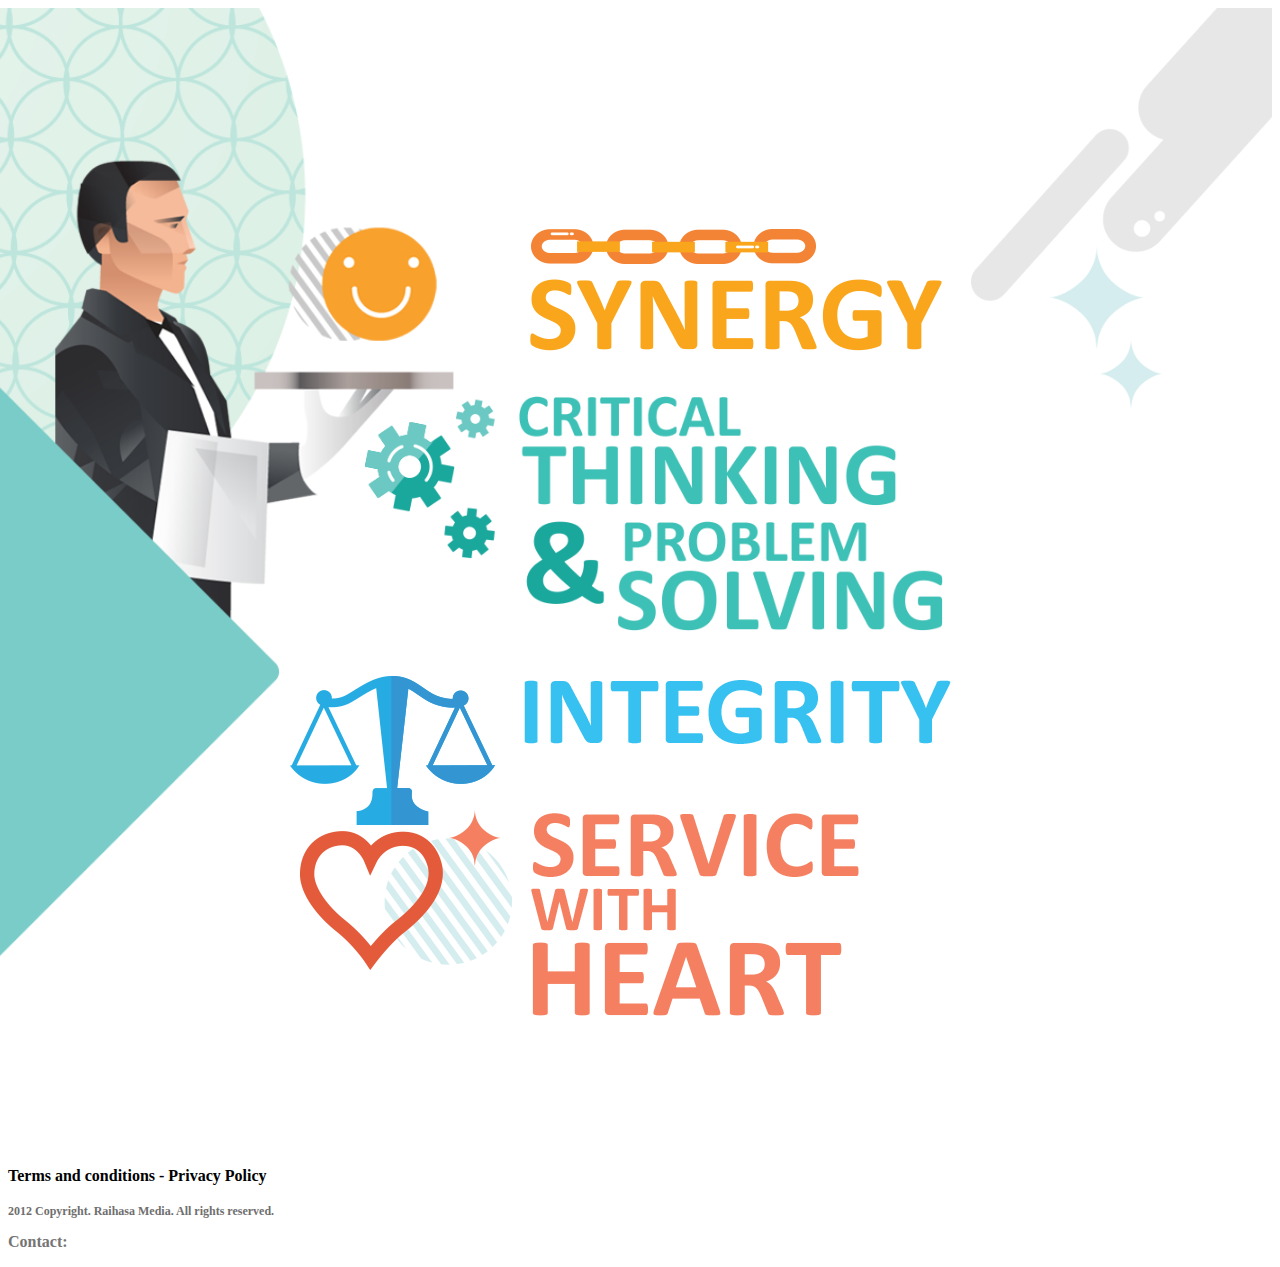
==== aboutus.html @ b0e8fbf0 "hjmghj" ====
<body>  
<div id="aboutuscontent">

<img alt="leftilustration" src="pageaboutus/butler.png" style="position:absolute;left:-10px;height:950px;top:0px">
<img alt="imgdetail" src="pageaboutus/detailpic.png" style="position:absolute;right:0px;top:0px;height:400px;">
	<div class="aboutusmiddlesection">
<!-- 	<h1 class="maintitle title">How we think</h1>
		<p class="paragraphgeneral" id="abusgeneral">		</div> -->
		
	<div class="aboutusmiddlesection" style="margin-top:initial">
		<div style="position:relative;float:right;width:500px;">
		<!--<h1 class="maintitle title">We believe in</h1>-->
		
		<div class="aboutusinfoitem">
			<img alt="synergylogo" src="pageaboutus/synergy.png">
			<p class="paragraphgeneral" id="abussynergy">
			</p>
		</div>
		
		<div class="aboutusinfoitem">
			<img alt="criticallogo" src="pageaboutus/criticalthinking.png" style="margin-left:-165px; height:235px;">
			<p class="paragraphgeneral" id="abuscritical">
			</p>		
		</div>
		
		<div class="aboutusinfoitem">
			<img alt="integritylogo" src="pageaboutus/integrity.png" style="margin-left:-240px;">
			<p class="paragraphgeneral" id="abusintegrity" style="margin-top:-60px;">
			</p>				
		</div>

		<div class="aboutusinfoitem">
			<img alt="serviceheartlogo" src="pageaboutus/serviceheart.png" style="margin-left:-230px">
			<p class="paragraphgeneral" id="abusservice">

			</p>				
		</div>		
			
		</div>
	</div>
	
</div>
	
		
	<div id="footer">
	
		<div class="middlepagesection" style="padding:0px;">
			<div id="socialmediacontact">
			
				
					<a href="https://www.facebook.com/raihasa" class="sosmedlink" style="border-right:none;"><i class="fa fa-facebook"></i></a>
					<a href="https://twitter.com/RaihasaVisual" class="sosmedlink" style="border-right:none;"><i class="fa fa-twitter"></i></a>
					<a href="mailto:info@raihasa.com" class="sosmedlink" ><i class="fa fa-envelope"></i></a>
				<p style="font-weight:bold;margin:5px 0px;line-height:30px;">Terms and conditions - Privacy Policy</p>
				<p style="color: rgb(111,111,111);font-size:12px;font-weight:bold;margin:5px 0px;line-height:30px;">
					2012 Copyright. Raihasa Media. All rights reserved.
				</p>
				
				<p style="color:rgb(117,117,117);text-align:left;line-height:0px;font-weight:bold;">Contact:</p>
				<p id="address" style="color: rgb(111,111,111);margin:0px;text-align:left;font-size:12px;" class=""textsmall"" >
				<p id="infotelpemail" style="color: rgb(111,111,111);line-height:10px !important;margin:0px;text-align:left;font-size:12px;"  class=""textsmall"">	
				
				
			</div>
		</div>	

		
	<div class="ilustrationfooter">
	</div>
	
	</div>
<script type="text/javascript">
$(function(){
	//document.getElementById("the_logo").style.display = "block";
 	initAboutUsField();
	initContactInfo();
});
function initAddress() {
	var value = "";
	var request = $.ajax({
		  url: "php/home_address.php?param=1",
		  type: "GET"
		});
	request.done(function(msg) {
		var element = document.getElementById('address');
		element.innerHTML = msg;
	});
	
}

function initContactInfo(){
	var value = "";
	var request = $.ajax({
		  url: "php/home_address.php?param=2",
		  type: "GET"
		});
		request.done(function(msg) {
		var element = document.getElementById('infotelpemail');
		element.innerHTML = msg;
	});
}
function initAboutUsField(){
	getAbGeneral();
	getAbSynergy();
	getAbCritical();
	getAbIntegrity();
	getAbService();

}
function getAbGeneral() {
	var request = $.ajax({
		  url: "php/ab_general.php",
		  type: "GET"
		});
			request.done(function(msg) {
			var element = document.getElementById('abusgeneral');
			element.innerHTML = msg;
	});
}
function getAbCritical() {
	var request = $.ajax({
		  url: "php/ab_critical.php",
		  type: "GET"
		});
			request.done(function(msg) {
			var element = document.getElementById('abuscritical');
			element.innerHTML = msg;
	});
}
function getAbIntegrity() {
	var request = $.ajax({
		  url: "php/ab_integrity.php",
		  type: "GET"
		});
			request.done(function(msg) {
			var element = document.getElementById('abusintegrity');
			element.innerHTML = msg;
	});
}
function getAbService() {
	var request = $.ajax({
		  url: "php/ab_service.php",
		  type: "GET"
		});
			request.done(function(msg) {
			var element = document.getElementById('abusservice');
			element.innerHTML = msg;
	});
}
function getAbSynergy() {
	var request = $.ajax({
		  url: "php/ab_synergy.php",
		  type: "GET"
		});
			request.done(function(msg) {
			var element = document.getElementById('abussynergy');
			element.innerHTML = msg;
	});
}
</script>
<style>
#aboutuscontent{
	position:relative;
	width:100%;
	padding:1px 0px;	
	min-height: 800px;
	height: auto;
	z-index:6;
}
.aboutusmiddlesection{
	position:relative;
	display: block;
	margin: 0px auto;
	width: 780px;
	margin-top: 105px;
	overflow:hidden;
	z-index:20;
	margin-top:220px;
	margin-bottom:50px;
}
.aboutusinfoitem{
	position:relative;
	margin-bottom:45px;
}
.ilustrationright{
	background-image:url('pageaboutus/ilustrationright.png');
	background-size:contain;
	background-repeat:no-repeat;
	position:absolute;
	right:0px;
	height:560px;
	width:125px;
	bottom:120px;
	z-index:20;
}
</style>    
</body>
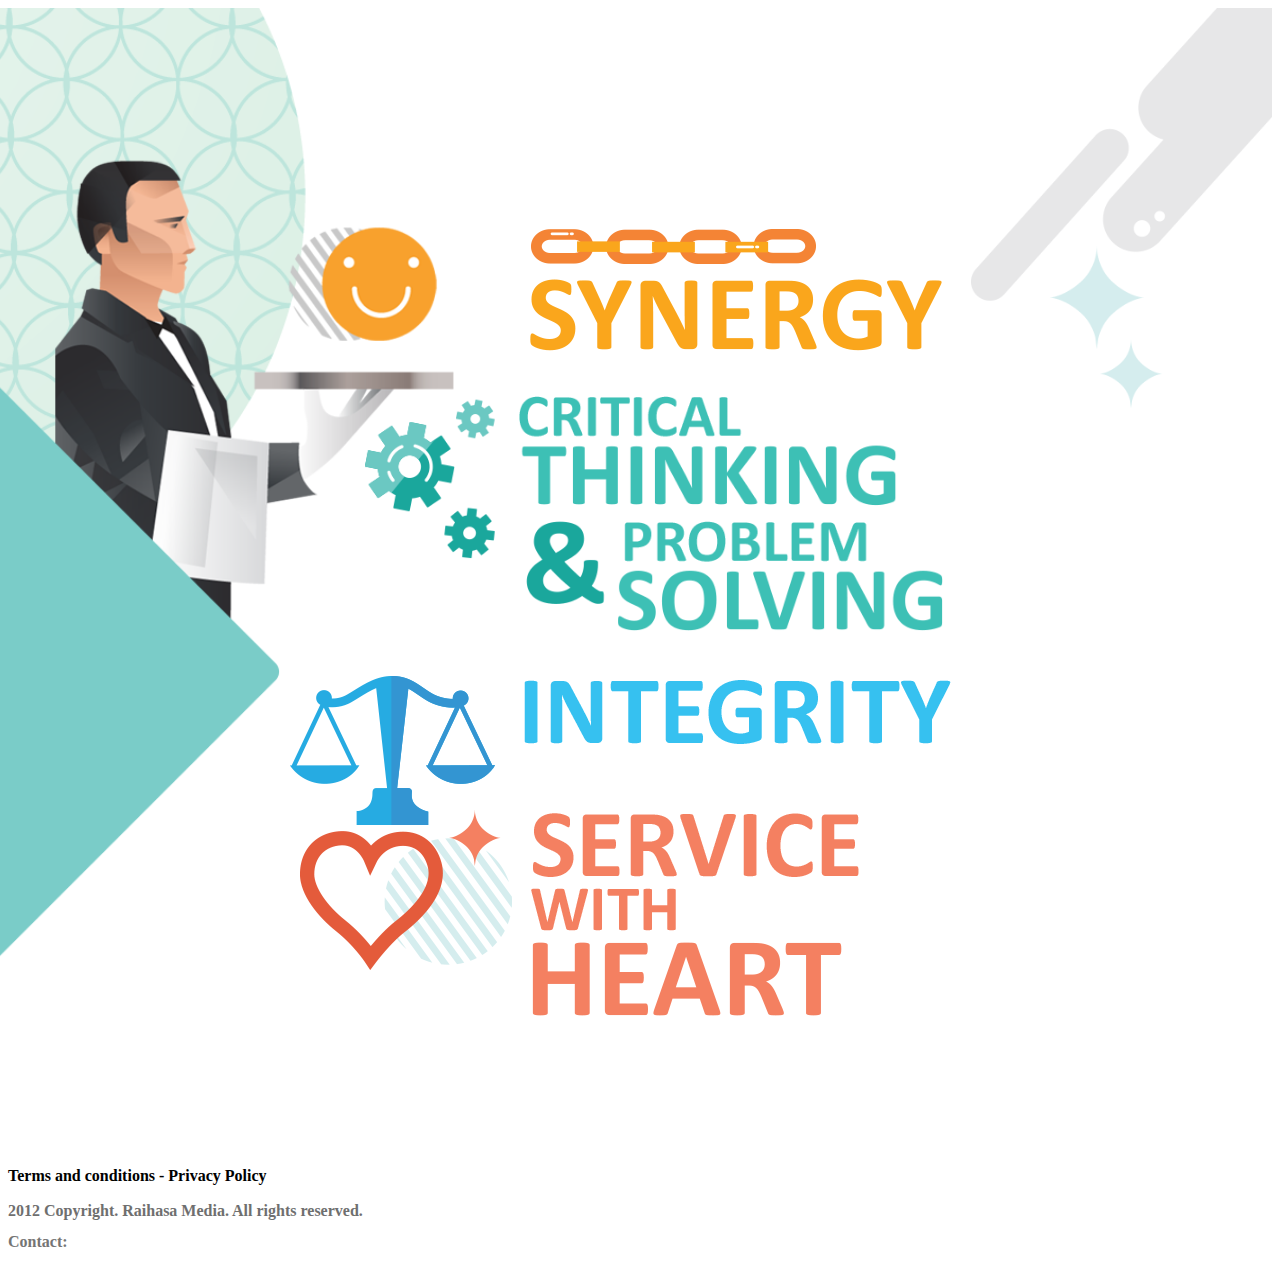
==== commit bf8ba9d1: "dghfgh" ====
--- a/aboutus.html
+++ b/aboutus.html
@@ -15,25 +15,25 @@
 		
 		<div class="aboutusinfoitem">
 			<img alt="synergylogo" src="pageaboutus/synergy.png">
-			<p class="paragraphgeneral" id="abussynergy">
+			<p class="paragraphgeneral textnormal" id="abussynergy">
 			</p>
 		</div>
 		
 		<div class="aboutusinfoitem">
 			<img alt="criticallogo" src="pageaboutus/criticalthinking.png" style="margin-left:-165px; height:235px;">
-			<p class="paragraphgeneral" id="abuscritical">
+			<p class="paragraphgeneral textnormal" id="abuscritical">
 			</p>		
 		</div>
 		
 		<div class="aboutusinfoitem">
 			<img alt="integritylogo" src="pageaboutus/integrity.png" style="margin-left:-240px;">
-			<p class="paragraphgeneral" id="abusintegrity" style="margin-top:-60px;">
+			<p class="paragraphgeneral textnormal" id="abusintegrity" style="margin-top:-60px;">
 			</p>				
 		</div>
 
 		<div class="aboutusinfoitem">
 			<img alt="serviceheartlogo" src="pageaboutus/serviceheart.png" style="margin-left:-230px">
-			<p class="paragraphgeneral" id="abusservice">
+			<p class="paragraphgeneral textnormal" id="abusservice">
 
 			</p>				
 		</div>		
@@ -54,13 +54,13 @@
 					<a href="https://twitter.com/RaihasaVisual" class="sosmedlink" style="border-right:none;"><i class="fa fa-twitter"></i></a>
 					<a href="mailto:info@raihasa.com" class="sosmedlink" ><i class="fa fa-envelope"></i></a>
 				<p style="font-weight:bold;margin:5px 0px;line-height:30px;">Terms and conditions - Privacy Policy</p>
-				<p style="color: rgb(111,111,111);font-size:12px;font-weight:bold;margin:5px 0px;line-height:30px;">
+				<p style="color: rgb(111,111,111);font-weight:bold;margin:5px 0px;line-height:30px;" class="textnormal">
 					2012 Copyright. Raihasa Media. All rights reserved.
 				</p>
 				
 				<p style="color:rgb(117,117,117);text-align:left;line-height:0px;font-weight:bold;">Contact:</p>
-				<p id="address" style="color: rgb(111,111,111);margin:0px;text-align:left;font-size:12px;" class=""textsmall"" >
-				<p id="infotelpemail" style="color: rgb(111,111,111);line-height:10px !important;margin:0px;text-align:left;font-size:12px;"  class=""textsmall"">	
+				<p id="address" style="color: rgb(111,111,111);margin:0px;text-align:left;" class="textnormal" >
+				<p id="infotelpemail" style="color: rgb(111,111,111);line-height:10px !important;margin:0px;text-align:left;"  class="textnormal">	
 				
 				
 			</div>
